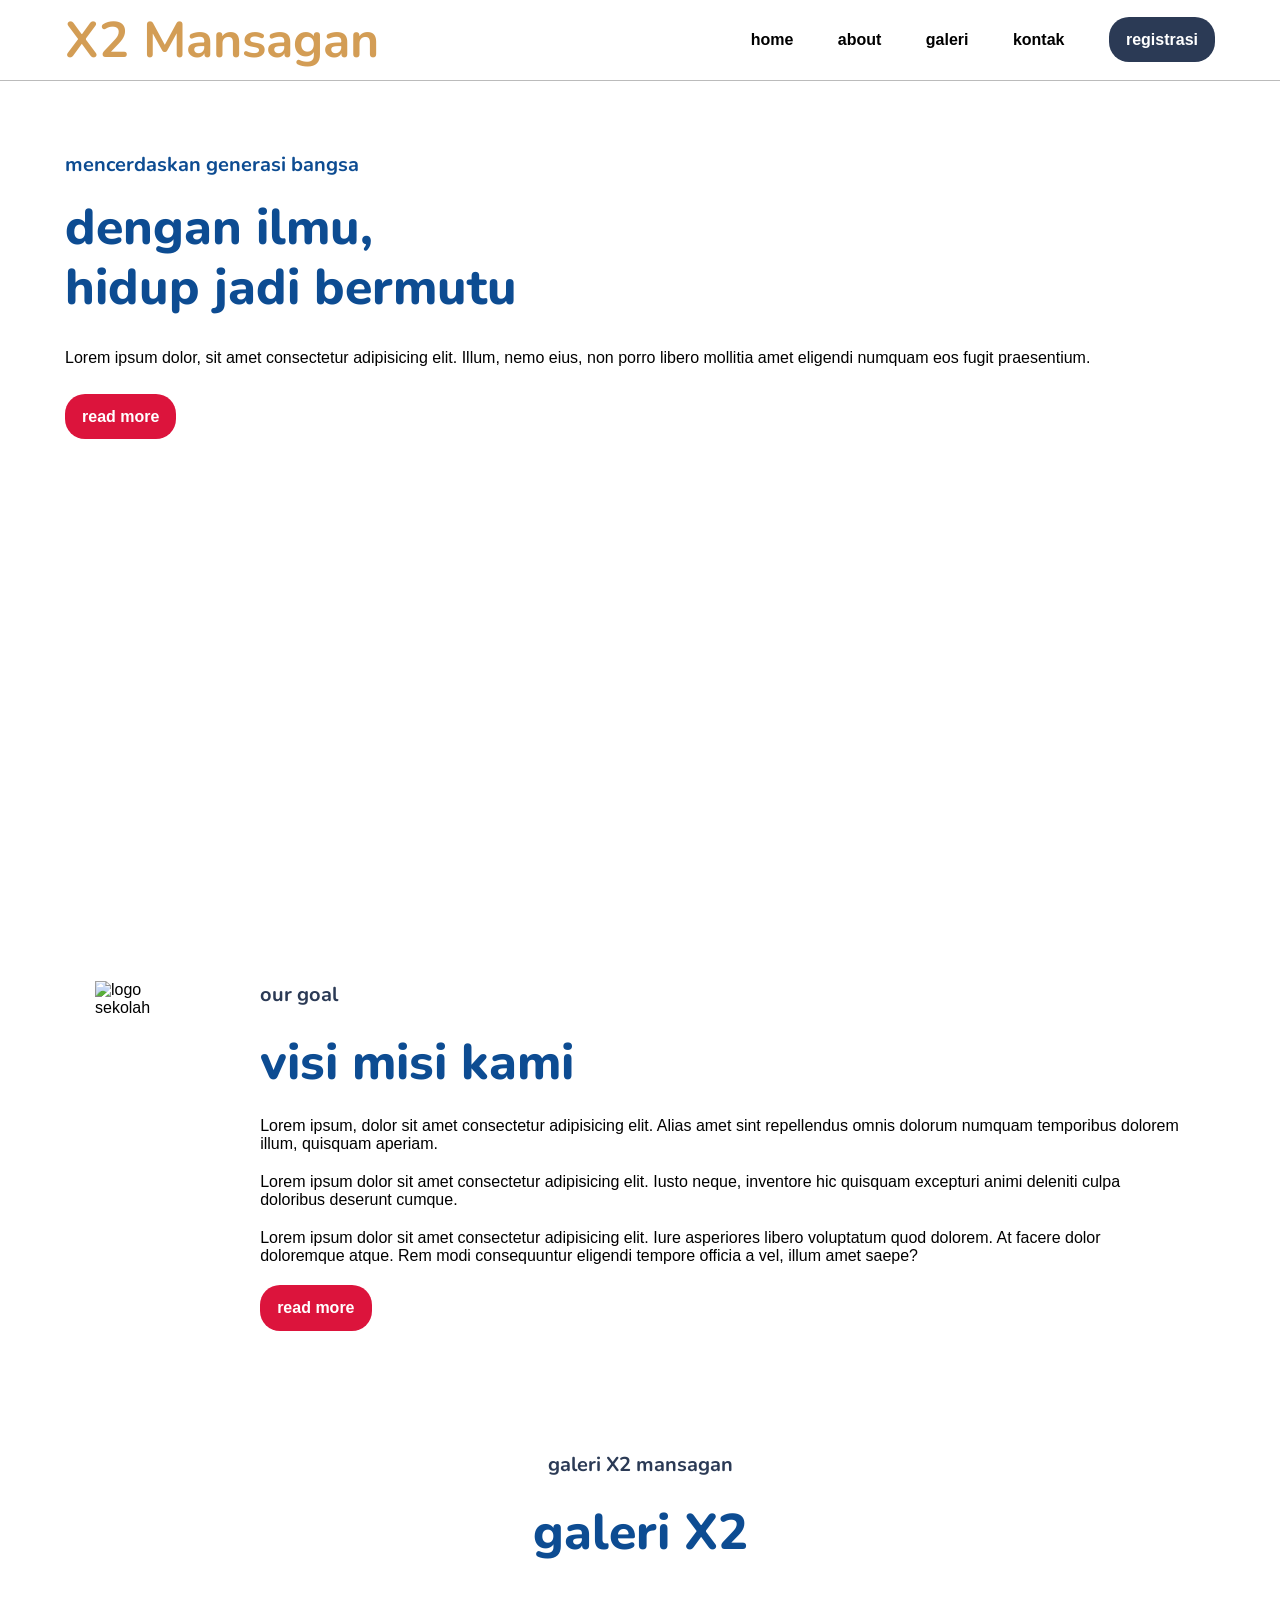
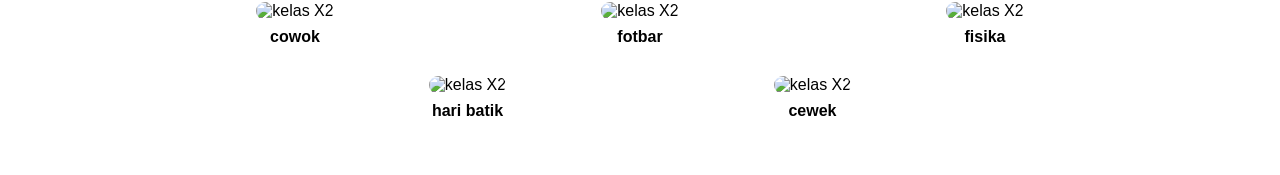
==== index.html @ 79dc35db "Rename x2 mansa.html to index.html" ====
<!DOCTYPE html>
<html lang="en">
<head>
    <meta charset="UTF-8">
    <meta name="viewport" content="width=device-width, initial-scale=1.0">
    <title>x2 mansagan </title>
    <link rel="stylesheet" href="style.css">
</head>
<body>
    <nav>
        <div class="nav-content">
            <div class="nav-brand">X2 Mansagan</div>
            <ul class="nav-menu">
                <li><a href="#home">home</a></li>
                <li><a href="#about">about</a></li>
                <li><a href="#galeri">galeri</a></li>
                <li><a href="#kontak">kontak</a></li>
                <li><a href="#" class="btn-reg">registrasi</a></li>   
            </ul>
        </div>
    </nav>
    <main id="home">
        <div class="tagline">
            <p class="tag">mencerdaskan generasi bangsa</p>
            <h2>dengan ilmu, <br> hidup jadi bermutu</h2>
            <p class="deskripsi">Lorem ipsum dolor, sit amet consectetur adipisicing elit. Illum, nemo eius, non porro libero mollitia amet eligendi numquam eos fugit praesentium.</p>
            <a href="" class="btn-more">read more</a>
        </div>
        <img src="buwali.png" alt="">
    </main>
    <section id="about">
        <img src="https://encrypted-tbn0.gstatic.com/images?q=tbn:ANd9GcRPEG0-kC9QZ1M-kKRvVcRspSfGzOwFrYFLSPsd7P7zSw&s=10" alt="logo sekolah">
        <div class="visi-misi">
            <p class="title">our goal</p>
            <h2 class="title2">visi misi kami</h2>
            <p>Lorem ipsum, dolor sit amet consectetur adipisicing elit. Alias amet sint repellendus omnis dolorum numquam temporibus dolorem illum, quisquam aperiam.</p>
            <P>Lorem ipsum dolor sit amet consectetur adipisicing elit. Iusto neque, inventore hic quisquam excepturi animi deleniti culpa doloribus deserunt cumque.</P>
            <P>Lorem ipsum dolor sit amet consectetur adipisicing elit. Iure asperiores libero voluptatum quod dolorem. At facere dolor doloremque atque. Rem modi consequuntur eligendi tempore officia a vel, illum amet saepe?</P>
            <a href="" class="btn-more">read more</a>
        </div>
    </section>
    <section id="galeri">
        <p class="title">galeri X2 mansagan</p>
        <h2 class="title2">galeri X2</h2>
        <div class="foto">
            <div class="card">
                <img src="cwo kelas (1).jpeg" alt="kelas X2">
            <p>cowok</p>
            </div>
            <div class="card">
                <img src="cwo kelas (5).jpeg" alt="kelas X2">
            <p>fotbar</p>
            </div>
            <div class="card">
                <img src="cwo kelas (6).jpeg" alt="kelas X2">
            <p>fisika</p>
            </div>
            <div class="card">
                <img src="cwo kelas (7).jpeg" alt="kelas X2">
            <p>hari batik</p>
            </div>
            <div class="card">
                <img src="hama.jpg.jpeg" alt="kelas X2">
            <p>cewek</p>
            </div>
        </div>
    </section>
</body>
</html>
---- style.css ----
@import url('https://fonts.googleapis.com/css2?family=Nunito:ital,wght@0,200..1000;1,200..1000&display=swap');

*{
    margin: 0;
    padding: 0;
    box-sizing: border-box;
    text-decoration: none;
}
html{
    scroll-behavior: smooth;
}
body{
    font-family: Arial, Helvetica, sans-serif;
}
nav{
    border-bottom: 1px solid #bbb;
    position: sticky;
    top: 0;
    z-index: 1;
    background: white;
}
.nav-content{
    display: flex;
    justify-content: space-between;
    width: 1150px;
    margin: auto;
    align-items: center;
    height: 80px;
}
.nav-brand{
    font-family: 'nunito';
    font-size: 50px;
    font-weight: 700;
    color: #D39D55;
}
.nav-menu li{
    display: inline-block;
    margin-left: 40px;
}
.nav-menu li a{
    color: black;
    font-weight: 600;
}
.nav-menu li a:hover{
    color: crimson;
}
.nav-menu .btn-reg{
    background-color: #2B3A55;
    color: white;
    padding: 14px 17px;
    border-radius: 20px;
}
.nav-menu .btn-reg:hover{
    background-color: crimson;
    color: white;
}

main{
    width: 1150px;
    margin: auto;
    padding: 20px 0;
    display: flex;
    height: calc(100vh - 80px);
}
.tagline{
    margin-top: 50px;
}
.tagline .tag{
    font-size: 20px;
    font-weight: 700;
    font-family: 'Nunito';
    color: #0d4c92;
    margin-bottom: 20px;
}
.tagline h2{
    font-family: 'nunito';
    font-size: 50px;
    font-weight: 800;
    color: #0d4c92;
    margin-bottom: 30px;
    line-height: 60px;
}
.tagline .deskripsi{
    margin-bottom: 40px;
    line-height: 20px;
}
.btn-more{
    background: crimson;
    color: white;
    padding: 14px 17px;
    border-radius: 20px;
    font-weight: 600;
    cursor: pointer;
}
.btn-more:hover{
    background: #2B3A55;
}


#about{
    width: 1150px;
    margin: auto;
    display: flex;
    padding: 80px 30px;
}
#about img{
    height: 300px;
    margin-right: 100px;
}
.title{
    font-family: 'nunito';
    font-size: 20px;
    margin-bottom: 20px;
    font-weight: 700;
    color: #2B3A55;
}
.title2{
    font-family: 'nunito';
    font-size: 50px;
    color: #0d4c92;
    font-weight: 800;
    margin-bottom: 20px;
}
.visi-misi p{
    margin-bottom: 20px;
}
.visi-misi .btn-more{
    display: inline-block;
}

#galeri{
    width: 1150px;
    margin: auto;
    text-align: center;
    padding: 40px 0;
}
#galeri .foto{
    width: 100%;
    display: flex;
    justify-content: center;
    flex-wrap: wrap;
}
.foto .card{
    width: 30%;
    margin: 15px 0;
}
.foto .card img{
    width: 90%;
    height: 180px;
    margin-bottom: 8px;
    border-radius: 15px;
}
.foto .card p{
    font-weight: 600;
}


/* mobile*/
@media screen and (max-width: 576px){
    .nav-content{
        width: 100%;
        display: block;
        padding-left: 12px;
        margin: auto;
        height: 110px;
    }
    .nav-brand{
        font-size: 45px;
        margin-bottom: 10px;
    }
    .nav-menu{
        padding-left: 4px;
    }
    .nav-menu li{
        margin-left: 0;
        margin-right: 30px;
    }
    .nav-menu li a{
        font-size: 12px;
    }
    .nav-menu .btn-reg{
        padding: 12px 15px;
    }

    main{
        display: block;
        width: 100%;
        padding: 10px;
        height: 720px;
    }
    .tagline{
        padding-bottom: 10px;
        margin-top: 10px;
    }
    .tagline .tag{
        font-size: 18px;
        margin-bottom: 10px;
    }
    .tagline h2{
        font-size: 40px;
        margin-bottom: 20px;
        line-height: 45px;
    }
    .tagline .deskripsi{
        font-size: 15px;
        margin-bottom: 30px;
    }
    .btn-more{
        font-size: 15px;
        padding: 12px 15px;
    }
    #home img{
        width: 100%;
    }

    #about{
        display: block;
        width: 100%;
        text-align: center;
        padding: 10px;
        margin-top: 80px;
    }
    #about img{
        height: 200px;
        margin: 0 auto 20px;
    }
    .title{
        font-size: 18px;
    }
    .title2{
        font-size: 40px;
    }
    .visi-misi p{
        font-size: 15px;
        margin-bottom: 10px;
    }
    .visi-misi .btn-more{
        margin-top: 10px;
        font-size: 15px;
        padding: 12px 15px;
    }
    #galeri{
        width: 100%;
        margin-top: 70px;
        padding: 10px;
    }
    #galeri .title{
        margin-bottom: 10px;
    }
    .foto .card{
        width: 50%;
    }
    .foto .card img{
        height: 100px;
    }
    .foto .card p{
        font-size: 15px;
    }
}
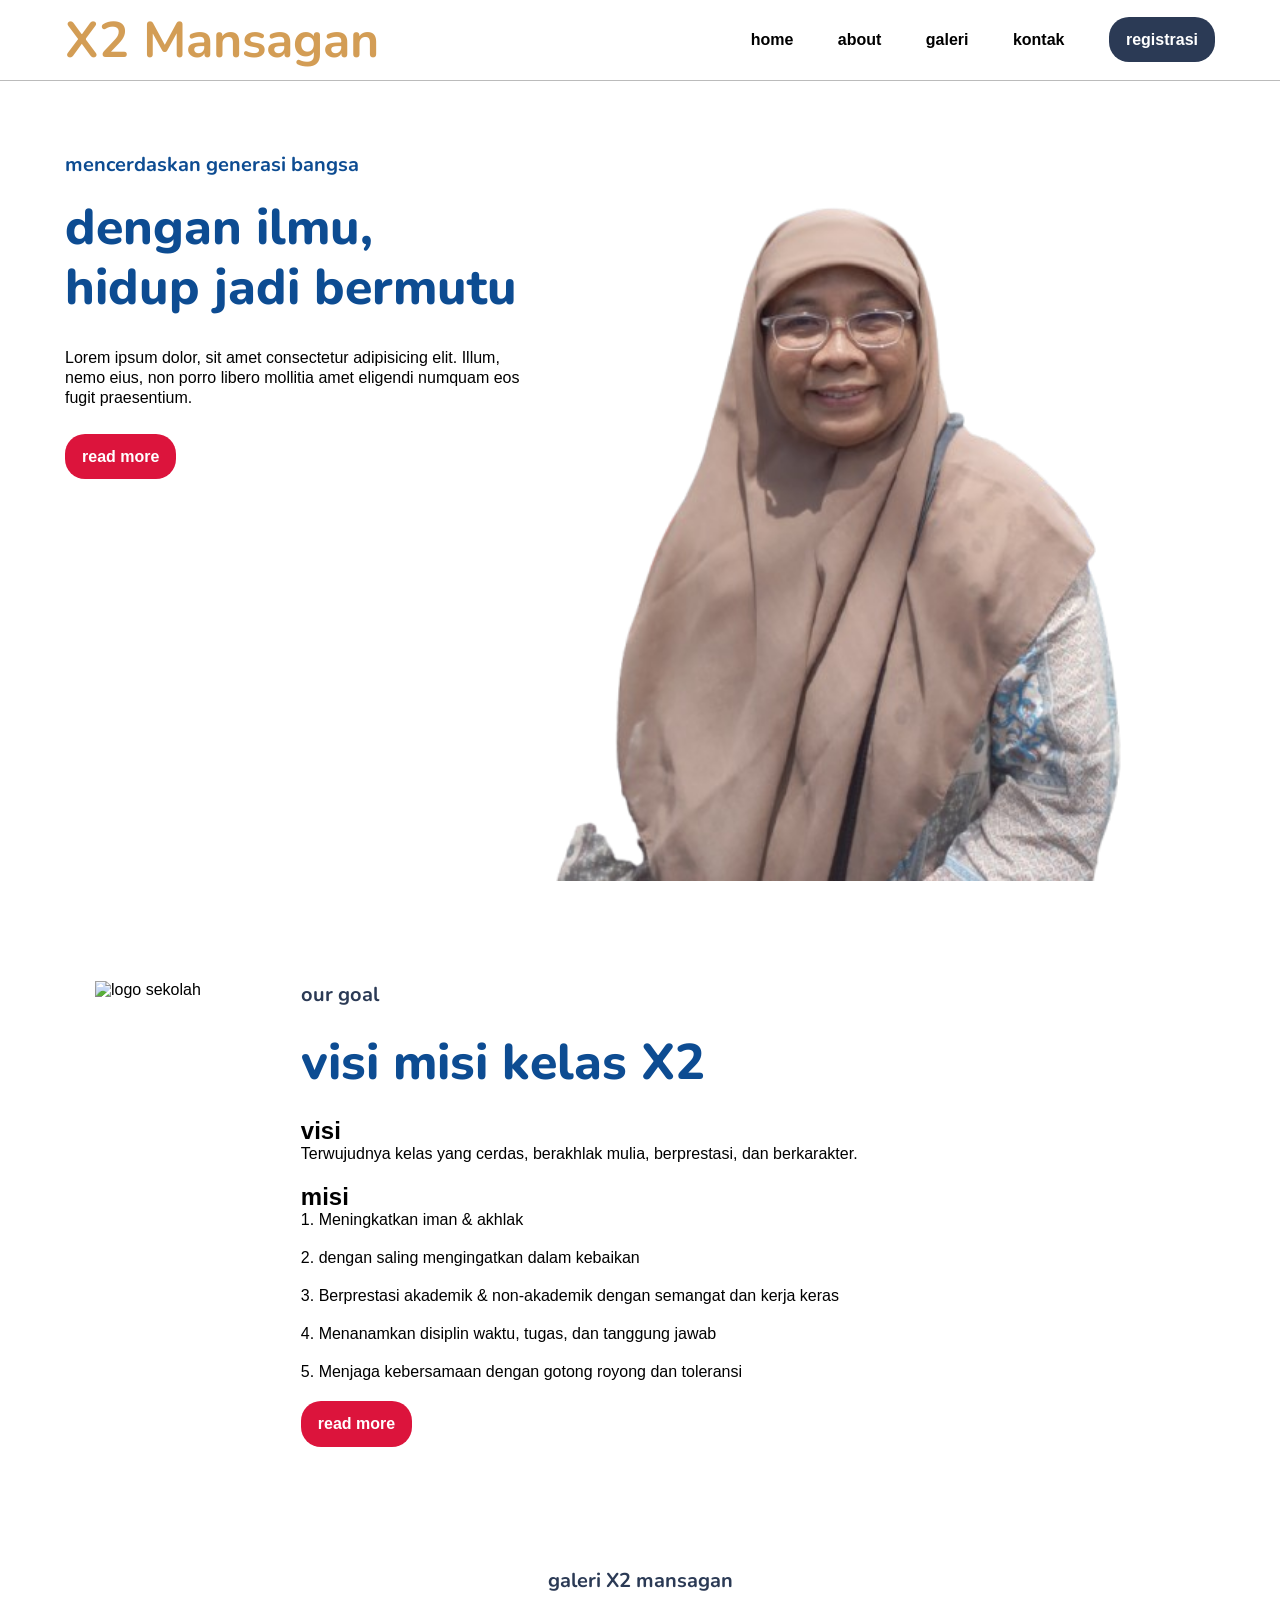
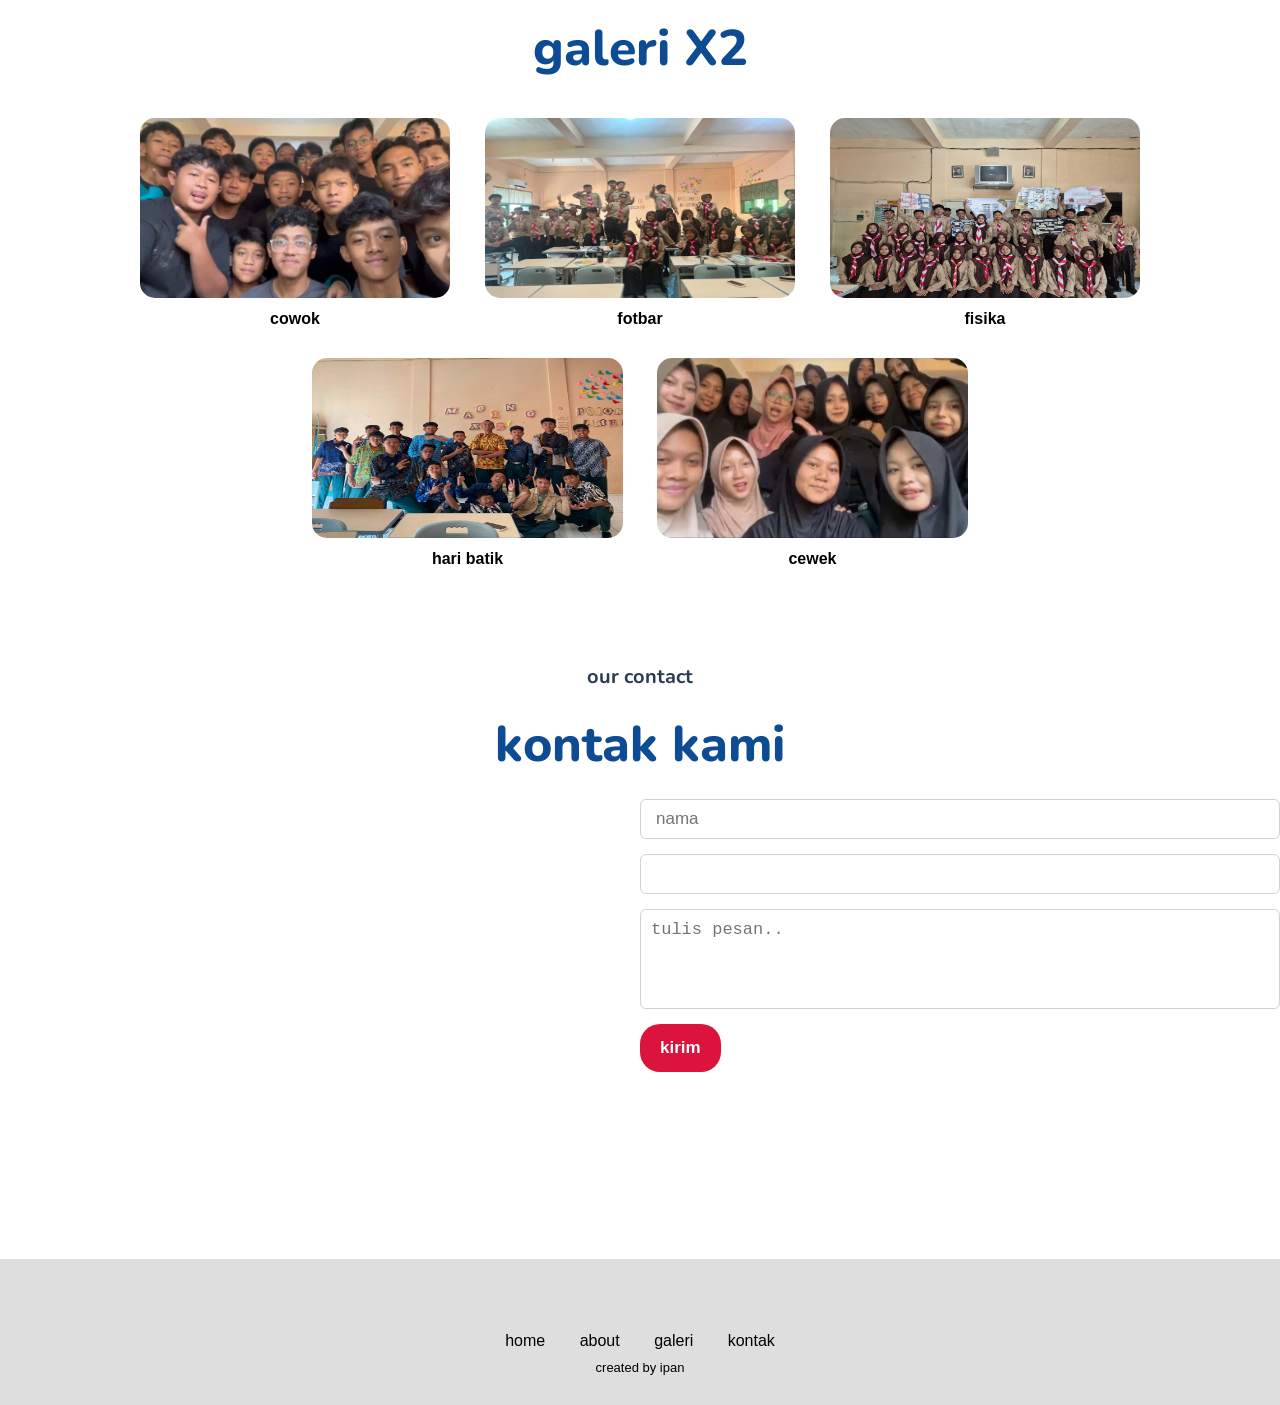
==== commit 0565b616: "Add files via upload" ====
--- a/index.html
+++ b/index.html
@@ -4,6 +4,7 @@
     <meta charset="UTF-8">
     <meta name="viewport" content="width=device-width, initial-scale=1.0">
     <title>x2 mansagan </title>
+    <link rel="stylesheet" href="https://cdnjs.cloudflare.com/ajax/libs/font-awesome/7.3.1/css/all.min.css" integrity="sha512-QeR2VH+lsBE5LSAe1Q5EnTBbe7XTBubt8dG93Y7gidSgdMCr8nVqKcfKAMyN96SV8KDbZVTDXChatu5G2KQGzg==" crossorigin="anonymous" referrerpolicy="no-referrer" />
     <link rel="stylesheet" href="style.css">
 </head>
 <body>
@@ -32,10 +33,15 @@
         <img src="https://encrypted-tbn0.gstatic.com/images?q=tbn:ANd9GcRPEG0-kC9QZ1M-kKRvVcRspSfGzOwFrYFLSPsd7P7zSw&s=10" alt="logo sekolah">
         <div class="visi-misi">
             <p class="title">our goal</p>
-            <h2 class="title2">visi misi kami</h2>
-            <p>Lorem ipsum, dolor sit amet consectetur adipisicing elit. Alias amet sint repellendus omnis dolorum numquam temporibus dolorem illum, quisquam aperiam.</p>
-            <P>Lorem ipsum dolor sit amet consectetur adipisicing elit. Iusto neque, inventore hic quisquam excepturi animi deleniti culpa doloribus deserunt cumque.</P>
-            <P>Lorem ipsum dolor sit amet consectetur adipisicing elit. Iure asperiores libero voluptatum quod dolorem. At facere dolor doloremque atque. Rem modi consequuntur eligendi tempore officia a vel, illum amet saepe?</P>
+            <h2 class="title2">visi misi kelas X2</h2>
+            <h2>visi</h2>
+            <p>Terwujudnya kelas yang cerdas, berakhlak mulia,  berprestasi, dan berkarakter.</p>
+            <h2>misi</h2>
+            <P>1. Meningkatkan iman & akhlak</P>
+            <p>2. dengan saling mengingatkan dalam kebaikan</p>
+            <p>3. Berprestasi akademik & non-akademik dengan semangat dan kerja keras </p>
+            <p>4. Menanamkan disiplin waktu, tugas, dan tanggung jawab </p>
+            <p>5. Menjaga kebersamaan dengan gotong royong dan toleransi</P>
             <a href="" class="btn-more">read more</a>
         </div>
     </section>
@@ -65,5 +71,47 @@
             </div>
         </div>
     </section>
+    <section id="kontak">
+        <p class="title">our contact</p>
+        <h2 class="title2">
+            kontak kami
+        </h2>
+        <div class="row">
+            <iframe src="https://www.google.com/maps/embed?pb=!1m18!1m12!1m3!1d3959.207215026609!2d110.91038217407095!3d-7.1019667929013695!2m3!1f0!2f0!3f0!3m2!1i1024!2i768!4f13.1!3m3!1m2!1s0x2e70b00e48dd490f%3A0x310f7635ebbd9b77!2sMAN%201%20Grobogan!5e0!3m2!1sid!2sid!4v1786796812849!5m2!1sid!2sid"  style="border:0;" allowfullscreen="" loading="lazy" class="map" referrerpolicy="strict-origin-when-cross-origin"></iframe>
+            <div class="pesan">
+                <form action="">
+                    <div class="box">
+                        <input type="text" name="email" placeholder="nama" required>
+                    </div>
+                    <div class="box">
+                        <input type="email" name="email" required>
+                    </div>
+                     <div class="box massage">
+                        <textarea name="msg" id="" placeholder="tulis pesan.."></textarea>
+                    </div>
+                    <div class="btn-send">
+                        <button type="submit">kirim</button>
+                    </div>
+                </form>
+            </div>
+        </div>
+    </section>
+    <footer>
+        <div class="socials">
+           <a href=""><i class="fa-brands fa-square-whatsapp"></i></a>
+           <a href="" ><i class="fa-brands fa-tiktok"></i></a>
+           <a href="" ><i class="fa-brands fa-instagram"></i></a>
+           
+        </div>
+        <div class="links">
+            <a href="#home">home</a>
+            <a href="#about">about</a>
+            <a href="#galeri">galeri</a>
+            <a href="#kontak">kontak</a>
+        </div>
+        <div class="credit">
+            <p>created by ipan<a href="link nya nanti"></a></p>
+        </div>
+    </footer>
 </body>
-</html>
+</html>
--- a/style.css
+++ b/style.css
@@ -154,6 +154,90 @@
     font-weight: 600;
 }
 
+#kontak{
+    width: 1150;
+    margin: auto;
+    text-align: center;
+    padding: 40px 0;
+}
+#kontak .row{
+    display: flex;
+    justify-content: space-between;
+}
+#kontak .row .map{
+    width: 45%;
+    height: 350px;
+}
+#kontak .row .pesan{
+    width: 50%;
+    text-align: left;
+}
+#kontak .pesan .box{
+    height: 40px;
+    width: 100%;
+    margin-bottom: 15px;
+}
+#kontak .pesan input,
+#kontak .pesan textarea{
+    height: 100%;
+    width: 100%;
+    border: 1px solid lightgray;
+    border-radius: 6px;
+    outline: none;
+    padding: 0 15px;
+    font-size: 17px;
+}
+#kontak .pesan .massage{
+    height: 100px;
+}
+#kontak .pesan textarea{
+    padding: 10px;
+    resize: none;
+}
+#kontak .pesan .btn-send button{
+    background: crimson;
+    color: white;
+    padding: 14px 20px;
+    font-size: 17px;
+    border-radius: 20px;
+    font-weight: 600;
+    cursor: pointer;
+    border: none;
+}
+
+footer{
+    background: #dedede;
+    padding: 20px;
+    text-align: center;
+    margin-top: 70px;
+}
+footer .socials{
+    padding: 20px 0 15px;
+}
+footer .socials a{
+    margin: 15px;
+    font-size: 16px;
+}
+footer .socials a:hover{
+    color: crimson;
+}
+footer .links{
+    margin-bottom: 10px;
+}
+footer .links a{
+    color: black;
+    padding: 15px;
+}
+footer .links a:hover{
+    color: crimson;
+}
+footer .credit{
+    font-size: 13px;
+    margin-bottom: 10px;
+}
+footer .credit a{
+    font-weight: 700;
+}
 
 /* mobile*/
 @media screen and (max-width: 576px){
@@ -180,6 +264,7 @@
     }
     .nav-menu .btn-reg{
         padding: 12px 15px;
+        font-weight: 500;
     }
 
     main{
@@ -256,4 +341,45 @@
     .foto .card p{
         font-size: 15px;
     }
+
+
+    #kontak{
+        width: 100%;
+        padding: 10px;
+        margin-top: 50px;
+    }
+    .title{
+        margin-bottom: 10px;
+    }
+    #kontak .row{
+        display: block;
+        width: 100%;
+    }
+    #kontak .row .map{
+        width: 100%;
+    }
+    #kontak .row .pesan{
+        width: 100%;
+        text-align: center;
+        margin-top: 20px;
+    }
+    #kontak .pesan .box{
+        height: 35px;
+        margin-bottom: 10px;
+    }
+    #kontak .pesan input,
+    #kontak .pesan textarea{
+        font-size: 15px;
+    }
+    #kontak .pesan .massage{
+        height: 100px;
+    }
+    #kontak .pesan .btn-send button{
+        font-size: 15px;
+        padding: 12px 20px;
+    }
+    footer .links a{
+        font-size: 15px;
+
+    }
 }
